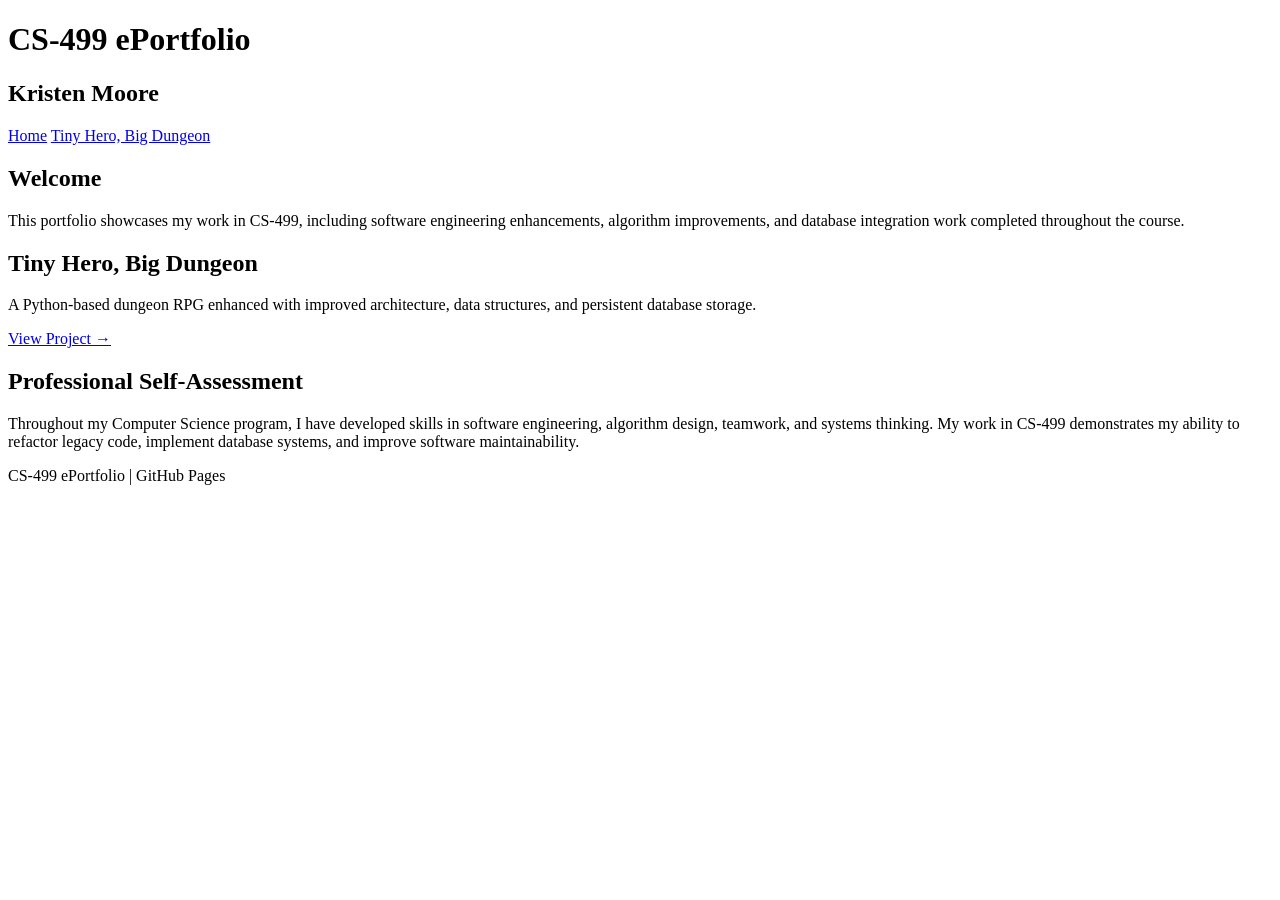
==== index.html @ 960071dd "Update index.html" ====
<!DOCTYPE html>
<html lang="en">
<head>
    <meta charset="UTF-8">
    <title>CS-499 ePortfolio</title>
    <link rel="stylesheet" href="styles.css">
</head>
<body>

<header>
    <h1>CS-499 ePortfolio</h1>
    <h2>Kristen Moore</h2>
</header>

<nav>
    <a href="index.html">Home</a>
    <a href="tiny-hero.html">Tiny Hero, Big Dungeon</a>
</nav>

<main>

    <section class="intro">
        <h2>Welcome</h2>
        <p>
            This portfolio showcases my work in CS-499, including software engineering enhancements,
            algorithm improvements, and database integration work completed throughout the course.
        </p>
    </section>

    <section class="project-card">
        <h2>Tiny Hero, Big Dungeon</h2>
        <p>
            A Python-based dungeon RPG enhanced with improved architecture, data structures,
            and persistent database storage.
        </p>
        <a href="tiny-hero.html">View Project →</a>
    </section>

    <section class="self-assessment">
        <h2>Professional Self-Assessment</h2>
        <p>
            Throughout my Computer Science program, I have developed skills in software engineering,
            algorithm design, teamwork, and systems thinking. My work in CS-499 demonstrates my ability
            to refactor legacy code, implement database systems, and improve software maintainability.
        </p>
    </section>

</main>

<footer>
    <p>CS-499 ePortfolio | GitHub Pages</p>
</footer>

</body>
</html>
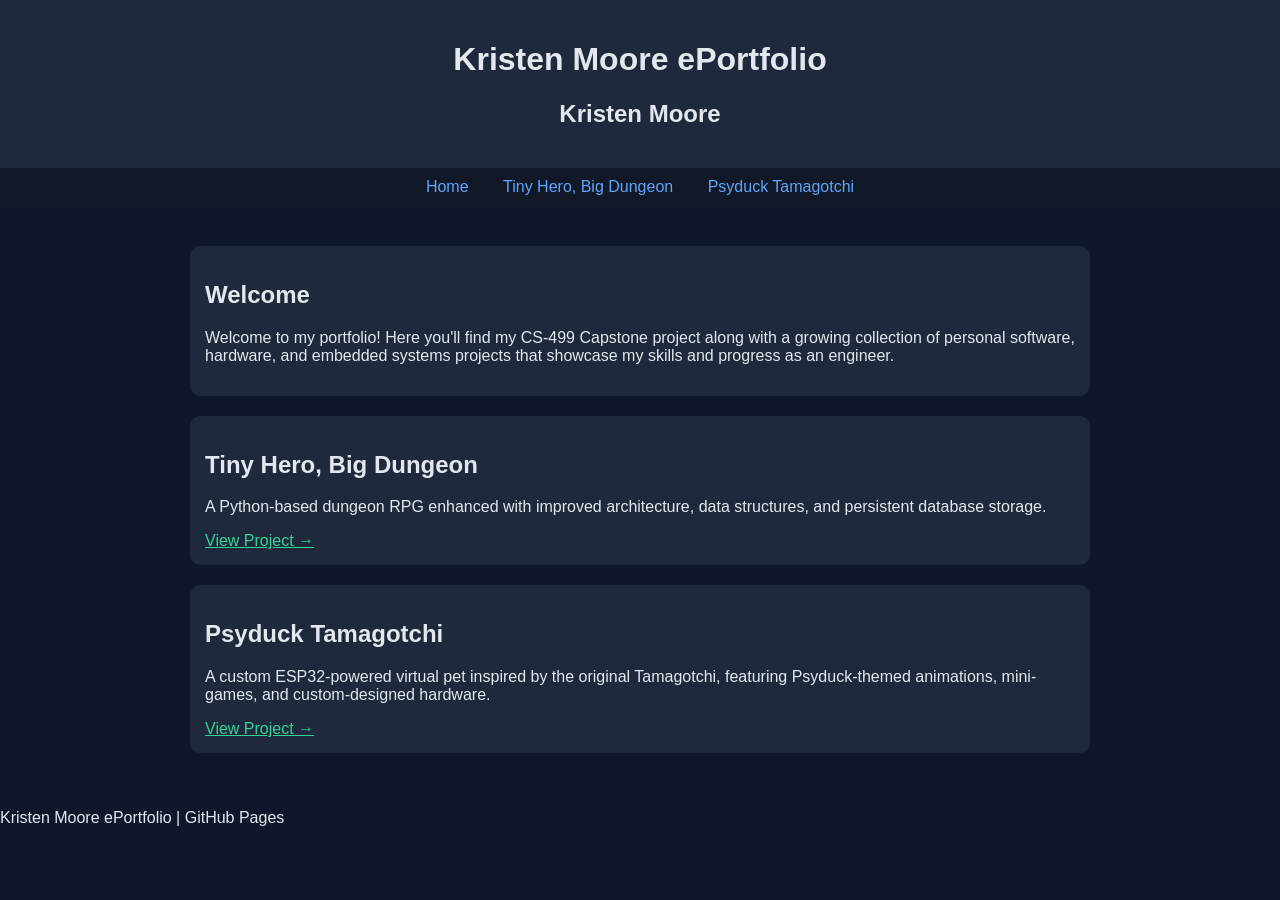
==== commit 22e3eae9: "Update index.html" ====
--- a/index.html
+++ b/index.html
@@ -2,19 +2,20 @@
 <html lang="en">
 <head>
     <meta charset="UTF-8">
-    <title>CS-499 ePortfolio</title>
+    <title>Kristen Moore ePortfolio</title>
     <link rel="stylesheet" href="styles.css">
 </head>
 <body>
 
 <header>
-    <h1>CS-499 ePortfolio</h1>
+    <h1>Kristen Moore ePortfolio</h1>
     <h2>Kristen Moore</h2>
 </header>
 
 <nav>
     <a href="index.html">Home</a>
     <a href="tiny-hero.html">Tiny Hero, Big Dungeon</a>
+    <a href="psyduck-tamagotchi.html">Psyduck Tamagotchi</a>
 </nav>
 
 <main>
@@ -22,8 +23,9 @@
     <section class="intro">
         <h2>Welcome</h2>
         <p>
-            This portfolio showcases my work in CS-499, including software engineering enhancements,
-            algorithm improvements, and database integration work completed throughout the course.
+            Welcome to my portfolio! Here you'll find my CS-499 Capstone project along with a growing collection of personal software, 
+            hardware, and embedded systems projects that showcase my skills and progress as an engineer.
+
         </p>
     </section>
 
@@ -36,19 +38,20 @@
         <a href="tiny-hero.html">View Project →</a>
     </section>
 
-    <section class="self-assessment">
-        <h2>Professional Self-Assessment</h2>
+   <section class="project-card">
+        <h2>Psyduck Tamagotchi</h2>
         <p>
-            Throughout my Computer Science program, I have developed skills in software engineering,
-            algorithm design, teamwork, and systems thinking. My work in CS-499 demonstrates my ability
-            to refactor legacy code, implement database systems, and improve software maintainability.
+            A custom ESP32-powered virtual pet inspired by the original Tamagotchi, featuring Psyduck-themed animations, 
+            mini-games, and custom-designed hardware.
+
         </p>
+        <a href="psyduck-tamagotchi.html">View Project →</a>
     </section>
 
 </main>
 
 <footer>
-    <p>CS-499 ePortfolio | GitHub Pages</p>
+    <p>Kristen Moore ePortfolio | GitHub Pages</p>
 </footer>
 
 </body>
--- a/styles.css
+++ b/styles.css
@@ -0,0 +1,41 @@
+body {
+    font-family: Arial, sans-serif;
+    margin: 0;
+    background: #0f172a;
+    color: #e2e8f0;
+}
+
+header {
+    background: #1e293b;
+    padding: 20px;
+    text-align: center;
+}
+
+nav {
+    background: #111827;
+    padding: 10px;
+    text-align: center;
+}
+
+nav a {
+    color: #60a5fa;
+    margin: 0 15px;
+    text-decoration: none;
+}
+
+main {
+    padding: 20px;
+    max-width: 900px;
+    margin: auto;
+}
+
+section {
+    background: #1e293b;
+    margin: 20px 0;
+    padding: 15px;
+    border-radius: 10px;
+}
+
+a {
+    color: #34d399;
+}
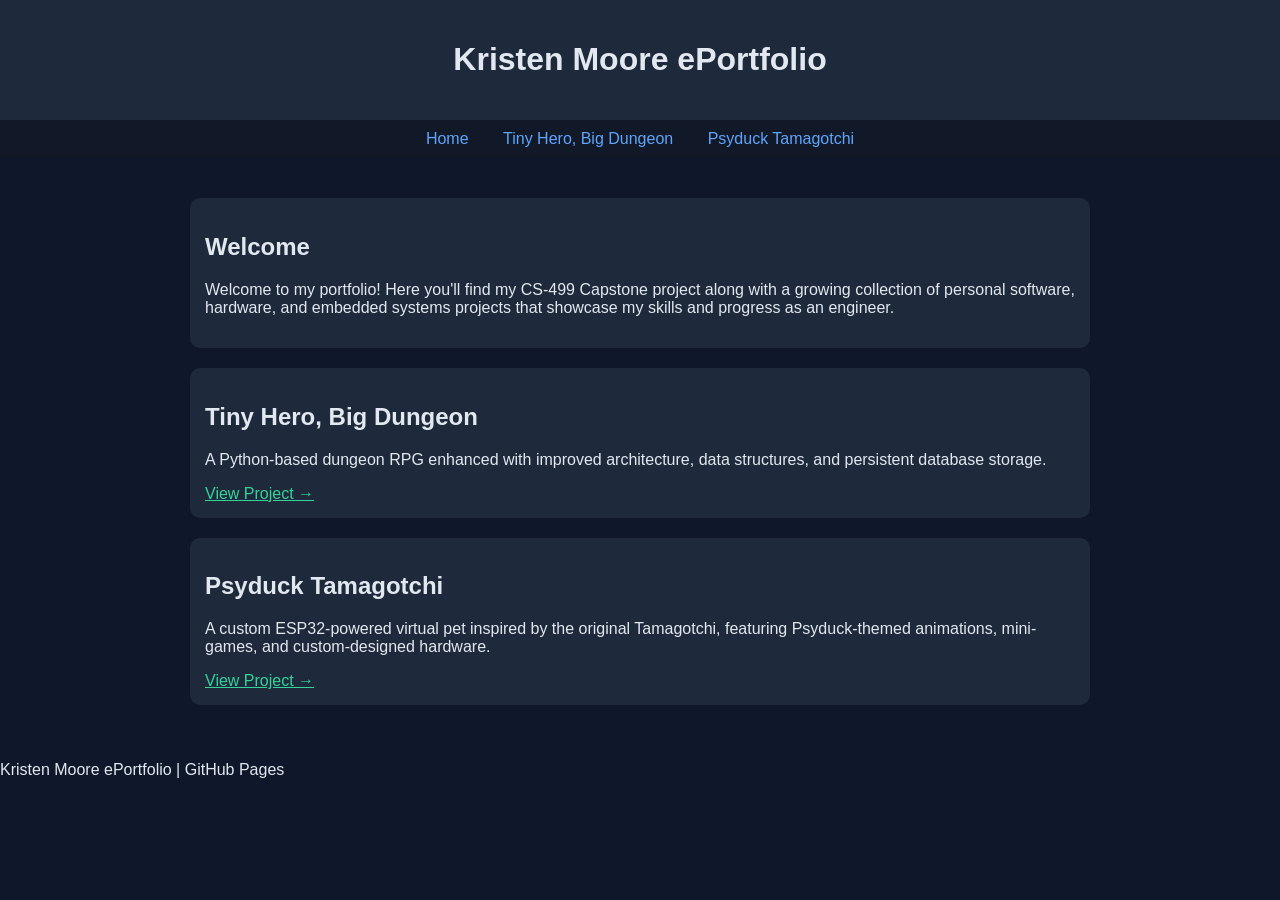
==== commit 24a62ad7: "Update index.html" ====
--- a/index.html
+++ b/index.html
@@ -9,7 +9,6 @@
 
 <header>
     <h1>Kristen Moore ePortfolio</h1>
-    <h2>Kristen Moore</h2>
 </header>
 
 <nav>
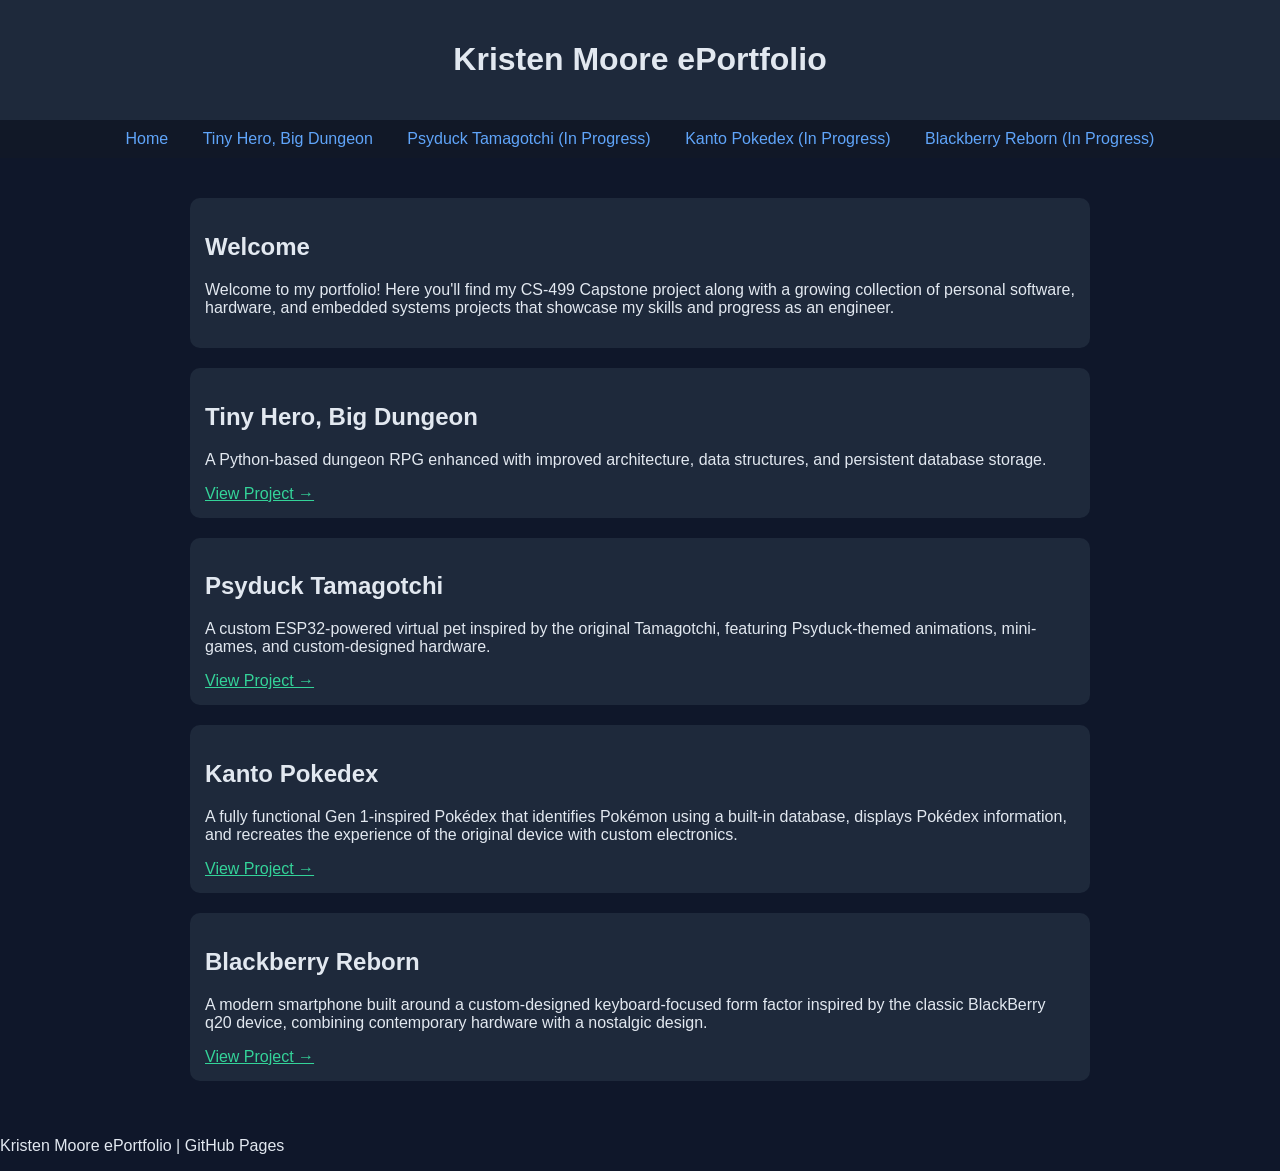
==== commit 5ae6300b: "Update index.html" ====
--- a/index.html
+++ b/index.html
@@ -14,7 +14,10 @@
 <nav>
     <a href="index.html">Home</a>
     <a href="tiny-hero.html">Tiny Hero, Big Dungeon</a>
-    <a href="psyduck-tamagotchi.html">Psyduck Tamagotchi</a>
+    <a href="psyduck-tamagotchi.html">Psyduck Tamagotchi (In Progress)</a>
+    <a href="kanto-pokedex.html">Kanto Pokedex (In Progress)</a>
+    <a href="blackberry-reborn.html">Blackberry Reborn (In Progress)</a>
+    
 </nav>
 
 <main>
@@ -47,6 +50,25 @@
         <a href="psyduck-tamagotchi.html">View Project →</a>
     </section>
 
+    <section class="project-card">
+        <h2>Kanto Pokedex</h2>
+        <p>
+            A fully functional Gen 1-inspired Pokédex that identifies Pokémon using a built-in database, displays Pokédex information, 
+            and recreates the experience of the original device with custom electronics.
+
+        </p>
+        <a href="kanto-pokedex.html">View Project →</a>
+    </section>
+
+    <section class="project-card">
+        <h2>Blackberry Reborn</h2>
+        <p>
+            A modern smartphone built around a custom-designed keyboard-focused form factor inspired by the
+            classic BlackBerry q20 device, combining contemporary hardware with a nostalgic design.
+
+        </p>
+        <a href="blackberry-reborn.html">View Project →</a>
+    </section>
 </main>
 
 <footer>
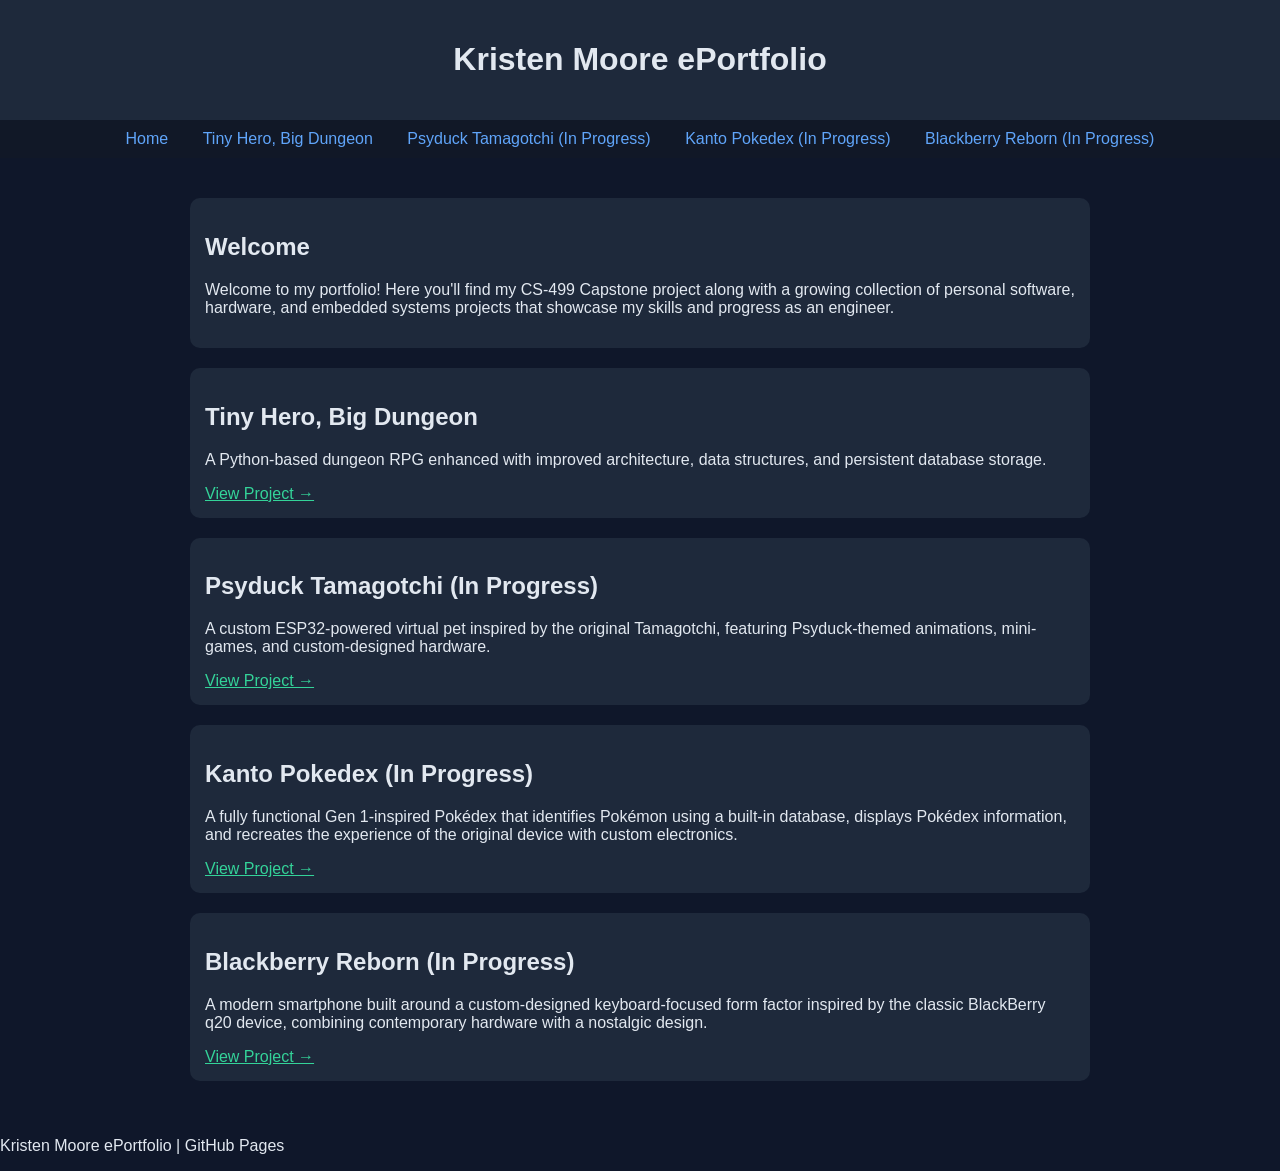
==== commit cc30fed1: "Update index.html" ====
--- a/index.html
+++ b/index.html
@@ -41,7 +41,7 @@
     </section>
 
    <section class="project-card">
-        <h2>Psyduck Tamagotchi</h2>
+        <h2>Psyduck Tamagotchi (In Progress)</h2>
         <p>
             A custom ESP32-powered virtual pet inspired by the original Tamagotchi, featuring Psyduck-themed animations, 
             mini-games, and custom-designed hardware.
@@ -51,7 +51,7 @@
     </section>
 
     <section class="project-card">
-        <h2>Kanto Pokedex</h2>
+        <h2>Kanto Pokedex (In Progress)</h2>
         <p>
             A fully functional Gen 1-inspired Pokédex that identifies Pokémon using a built-in database, displays Pokédex information, 
             and recreates the experience of the original device with custom electronics.
@@ -61,7 +61,7 @@
     </section>
 
     <section class="project-card">
-        <h2>Blackberry Reborn</h2>
+        <h2>Blackberry Reborn (In Progress)</h2>
         <p>
             A modern smartphone built around a custom-designed keyboard-focused form factor inspired by the
             classic BlackBerry q20 device, combining contemporary hardware with a nostalgic design.
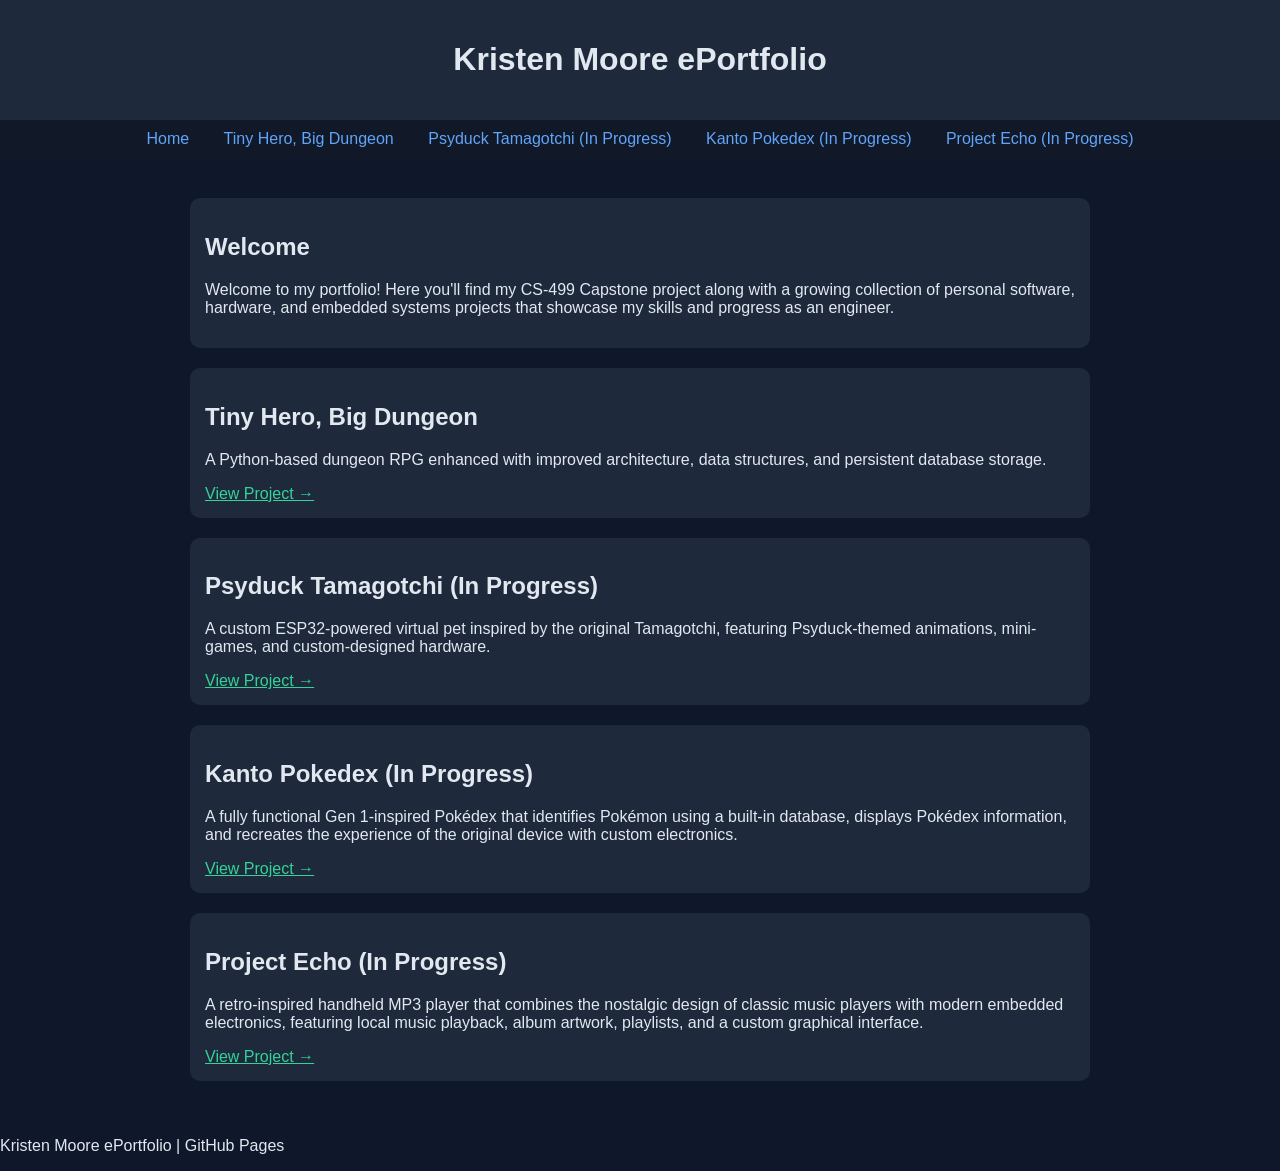
==== commit 5b45ff4e: "Update index.html" ====
--- a/index.html
+++ b/index.html
@@ -16,7 +16,7 @@
     <a href="tiny-hero.html">Tiny Hero, Big Dungeon</a>
     <a href="psyduck-tamagotchi.html">Psyduck Tamagotchi (In Progress)</a>
     <a href="kanto-pokedex.html">Kanto Pokedex (In Progress)</a>
-    <a href="blackberry-reborn.html">Blackberry Reborn (In Progress)</a>
+    <a href="projectEcho.html">Project Echo (In Progress)</a>
     
 </nav>
 
@@ -61,13 +61,13 @@
     </section>
 
     <section class="project-card">
-        <h2>Blackberry Reborn (In Progress)</h2>
+        <h2>Project Echo (In Progress)</h2>
         <p>
-            A modern smartphone built around a custom-designed keyboard-focused form factor inspired by the
-            classic BlackBerry q20 device, combining contemporary hardware with a nostalgic design.
+           A retro-inspired handheld MP3 player that combines the nostalgic design of classic music players 
+        with modern embedded electronics, featuring local music playback, album artwork, playlists, and a custom graphical interface.
 
         </p>
-        <a href="blackberry-reborn.html">View Project →</a>
+        <a href="project-echo.html">View Project →</a>
     </section>
 </main>
 
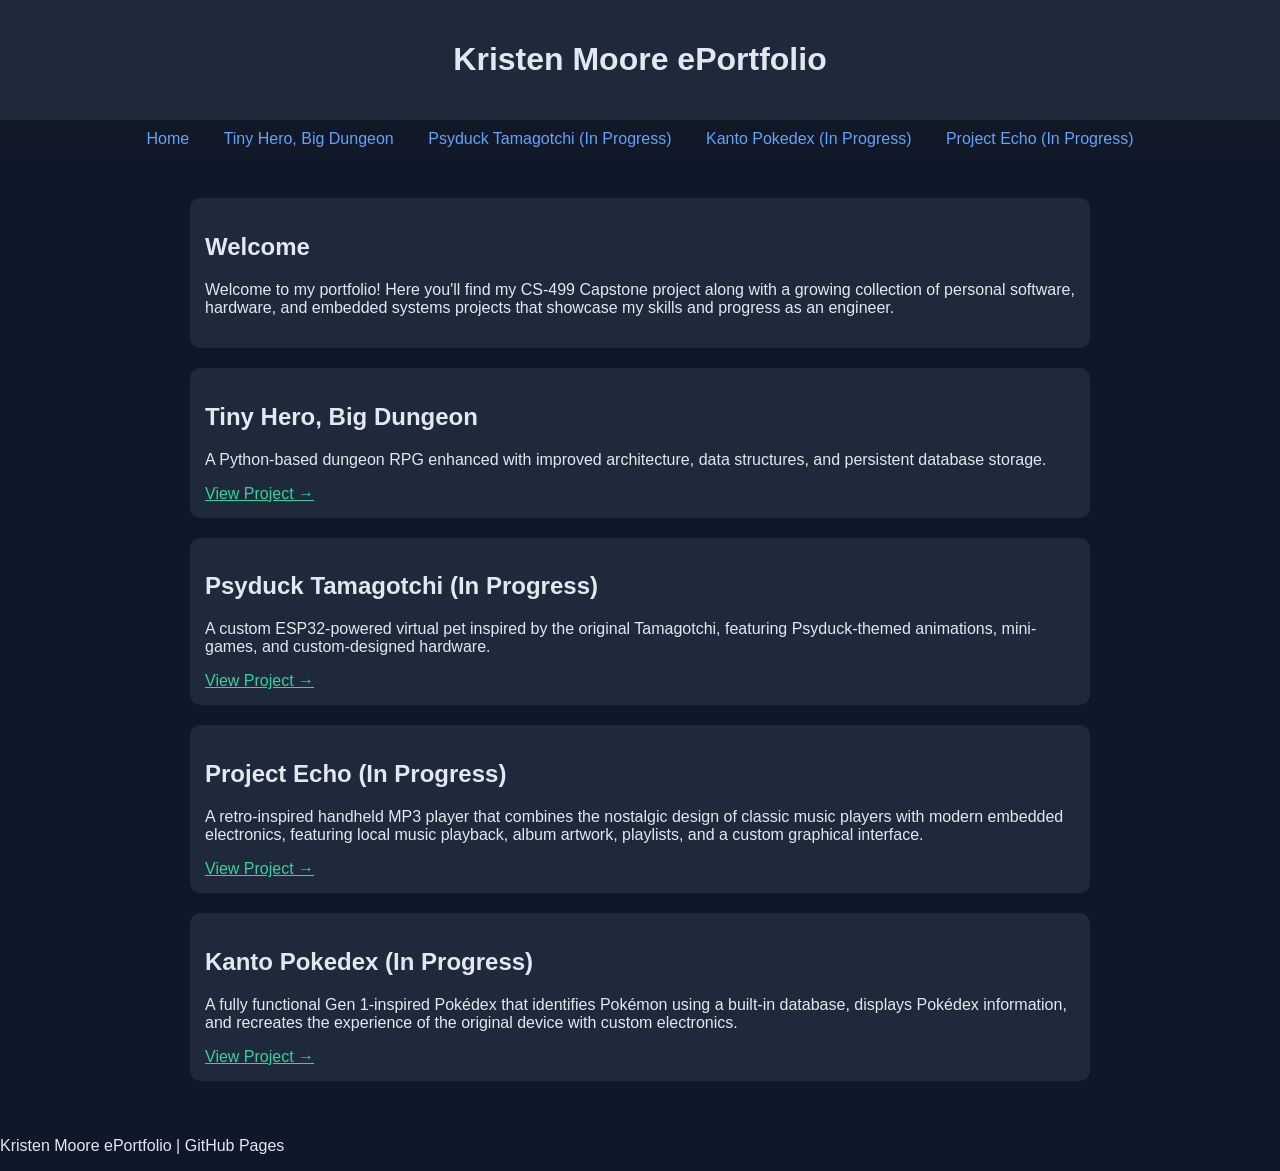
==== commit 6ef313c9: "Update index.html" ====
--- a/index.html
+++ b/index.html
@@ -16,7 +16,7 @@
     <a href="tiny-hero.html">Tiny Hero, Big Dungeon</a>
     <a href="psyduck-tamagotchi.html">Psyduck Tamagotchi (In Progress)</a>
     <a href="kanto-pokedex.html">Kanto Pokedex (In Progress)</a>
-    <a href="projectEcho.html">Project Echo (In Progress)</a>
+    <a href="project-echo.html">Project Echo (In Progress)</a>
     
 </nav>
 
@@ -51,6 +51,16 @@
     </section>
 
     <section class="project-card">
+        <h2>Project Echo (In Progress)</h2>
+        <p>
+           A retro-inspired handheld MP3 player that combines the nostalgic design of classic music players 
+        with modern embedded electronics, featuring local music playback, album artwork, playlists, and a custom graphical interface.
+
+        </p>
+        <a href="project-echo.html">View Project →</a>
+    </section>
+    
+    <section class="project-card">
         <h2>Kanto Pokedex (In Progress)</h2>
         <p>
             A fully functional Gen 1-inspired Pokédex that identifies Pokémon using a built-in database, displays Pokédex information, 
@@ -60,15 +70,7 @@
         <a href="kanto-pokedex.html">View Project →</a>
     </section>
 
-    <section class="project-card">
-        <h2>Project Echo (In Progress)</h2>
-        <p>
-           A retro-inspired handheld MP3 player that combines the nostalgic design of classic music players 
-        with modern embedded electronics, featuring local music playback, album artwork, playlists, and a custom graphical interface.
-
-        </p>
-        <a href="project-echo.html">View Project →</a>
-    </section>
+    
 </main>
 
 <footer>
